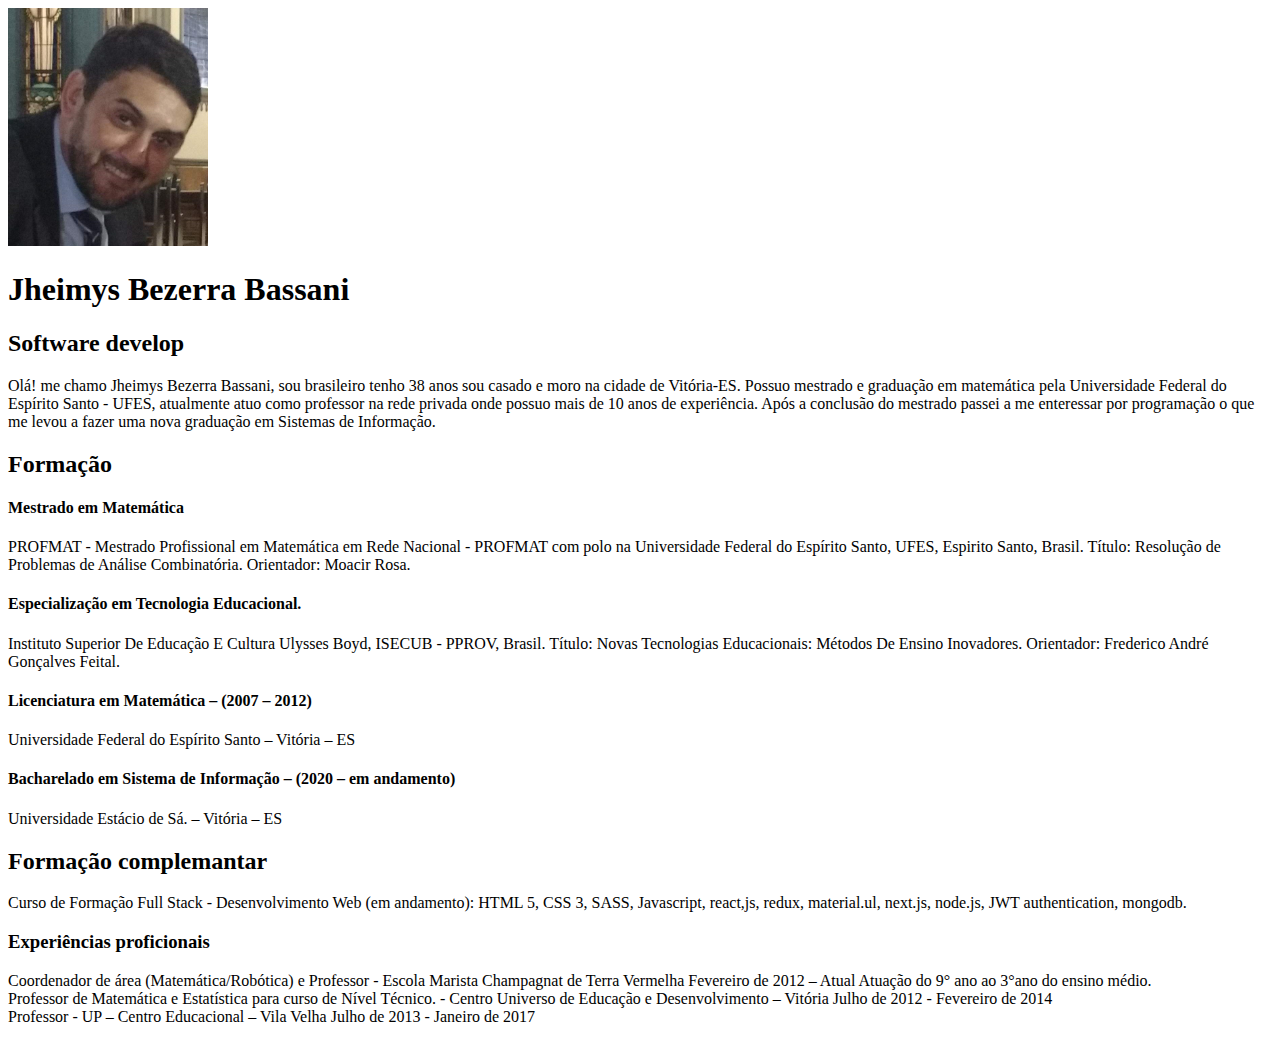
==== index.html @ 249bb4ee "Adicionando estrutura de html" ====
<!DOCTYPE html>
<html lang="en">
<head>
    <meta charset="UTF-8">
    <meta http-equiv="X-UA-Compatible" content="IE=edge">
    <meta name="viewport" content="width=device-width, initial-scale=1.0">
    <title>Jheimys</title>
</head>
<body>
    <img src="img/james.jpg" alt="james" width="200px">
    <h1>Jheimys Bezerra Bassani</h1>

    <h2>Software develop</h2>

    <p>Olá! me chamo Jheimys Bezerra Bassani, sou brasileiro tenho 38 anos sou casado e moro na cidade de Vitória-ES. Possuo mestrado  e graduação em matemática pela Universidade Federal do Espírito Santo - UFES, atualmente atuo como professor na rede privada onde possuo mais de 10 anos de experiência. Após a conclusão do mestrado passei a me enteressar por programação o que me levou a fazer  uma nova graduação em Sistemas de Informação. </p>

    <h2>Formação</h2>

    <p>
        <h4>Mestrado em Matemática</h4>
        PROFMAT - Mestrado Profissional em Matemática em Rede Nacional - PROFMAT com polo na Universidade Federal do Espírito Santo, UFES, Espirito Santo, Brasil. 
        Título: Resolução de Problemas de Análise Combinatória.
        Orientador: Moacir Rosa.

        <br>

        <h4>Especialização em Tecnologia Educacional.</h4>
        Instituto Superior De Educação E Cultura Ulysses Boyd, ISECUB - PPROV, Brasil. 
        Título: Novas Tecnologias Educacionais: Métodos De Ensino Inovadores. 
        Orientador: Frederico André Gonçalves Feital.

        <br>

        <h4>Licenciatura em Matemática – (2007 – 2012)</h4>
        Universidade Federal do Espírito Santo – Vitória – ES

        <br>

        <h4>Bacharelado em Sistema de Informação – (2020 – em andamento)</h4>
        Universidade Estácio de Sá. – Vitória – ES

    </p>

    <h2>Formação complemantar</h2>
    <p>Curso de Formação Full Stack - Desenvolvimento Web (em andamento): HTML 5, CSS 3, SASS, Javascript, react,js,  redux, material.ul, next.js, node.js, JWT authentication, mongodb.</p>

    <h3>Experiências proficionais</h3>
    <p>
        Coordenador de área (Matemática/Robótica) e Professor - Escola Marista Champagnat de Terra Vermelha
        Fevereiro de 2012 – Atual
        Atuação do 9° ano ao 3°ano do ensino médio.  
         
        <br>

        Professor de Matemática e Estatística para curso de Nível Técnico. - Centro Universo de Educação e Desenvolvimento – Vitória
        Julho de 2012 - Fevereiro de 2014

        <br>

        Professor - UP – Centro Educacional – Vila Velha
        Julho de 2013 - Janeiro de 2017
    </p>




</body>
</html>
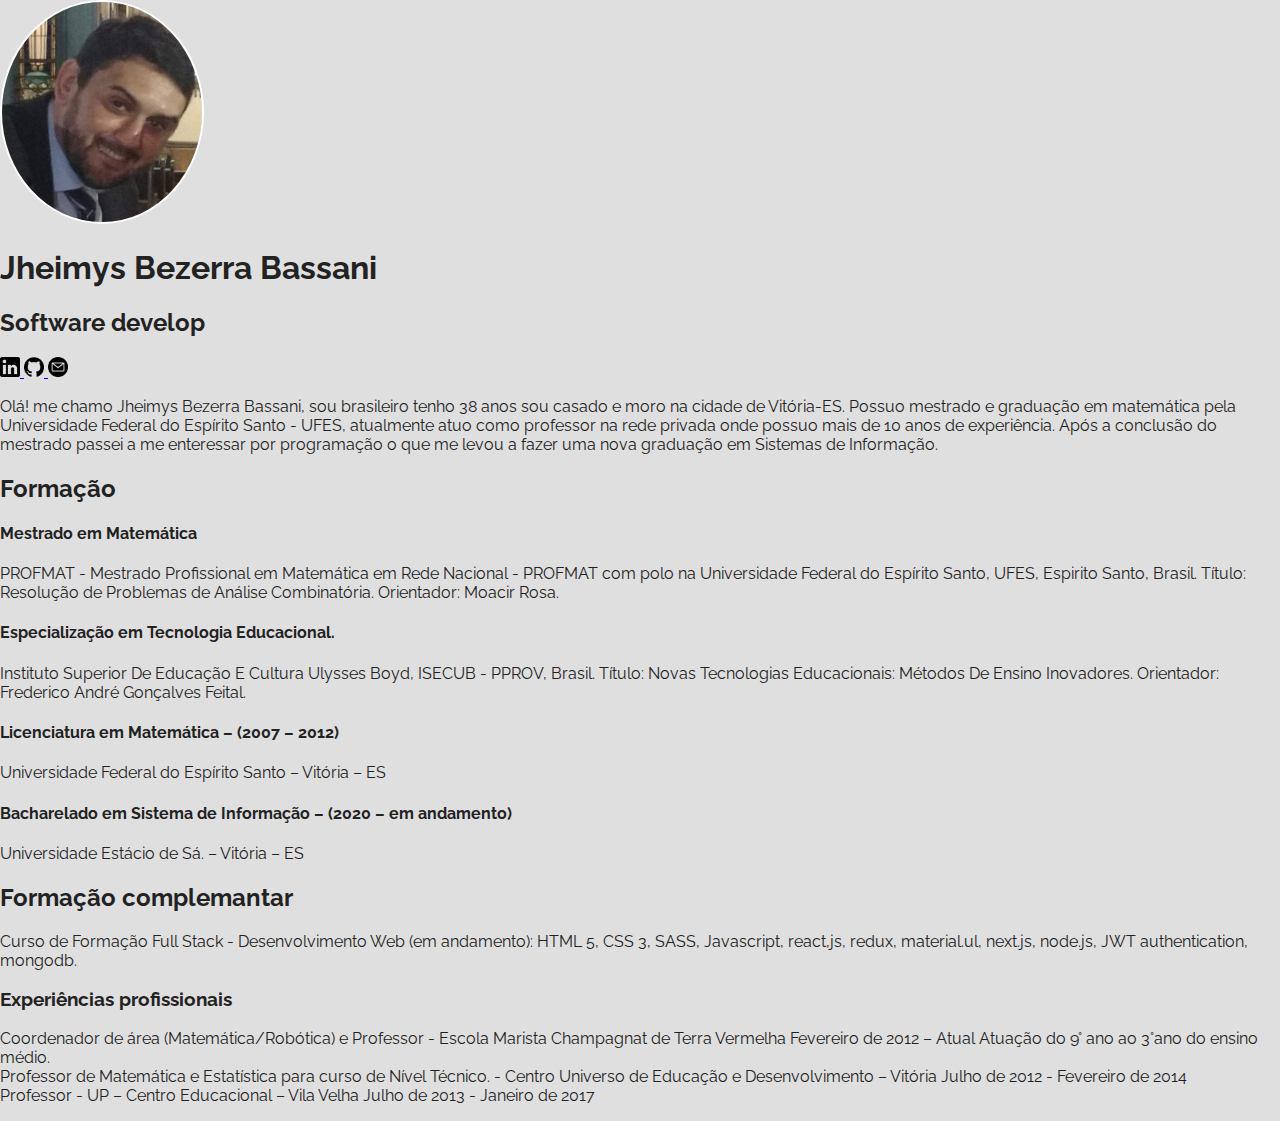
==== commit 0f1d7619: "Adicionando estrutura de css" ====
--- a/index.html
+++ b/index.html
@@ -5,12 +5,30 @@
     <meta http-equiv="X-UA-Compatible" content="IE=edge">
     <meta name="viewport" content="width=device-width, initial-scale=1.0">
     <title>Jheimys</title>
+
+    <link rel="preconnect" href="https://fonts.googleapis.com">
+    <link rel="preconnect" href="https://fonts.gstatic.com" crossorigin>
+    <link href="https://fonts.googleapis.com/css2?family=PT+Sans+Narrow:wght@700&family=Raleway:wght@400;500&display=swap" rel="stylesheet">
+
+    <link rel="stylesheet" href="style.css">
 </head>
 <body>
-    <img src="img/james.jpg" alt="james" width="200px">
+    <img src="img/james.jpg" alt="james" width="200px" class="main-photo" >
     <h1>Jheimys Bezerra Bassani</h1>
 
     <h2>Software develop</h2>
+
+    <a href="https://www.linkedin.com/in/jheimys/" target="blank" >
+        <img src="img/logo-linkedin.png" alt="likedin" class="social-link">
+    </a>
+
+    <a href="https://github.com/Jheimys" target="blank" >
+        <img src="img/logo-github.png" alt="github" class="social-link">
+    </a>
+
+    <a href="contato.html">
+        <img src="img/o-email.png" alt="email" class="social-link">
+    </a>
 
     <p>Olá! me chamo Jheimys Bezerra Bassani, sou brasileiro tenho 38 anos sou casado e moro na cidade de Vitória-ES. Possuo mestrado  e graduação em matemática pela Universidade Federal do Espírito Santo - UFES, atualmente atuo como professor na rede privada onde possuo mais de 10 anos de experiência. Após a conclusão do mestrado passei a me enteressar por programação o que me levou a fazer  uma nova graduação em Sistemas de Informação. </p>
 
@@ -44,7 +62,7 @@
     <h2>Formação complemantar</h2>
     <p>Curso de Formação Full Stack - Desenvolvimento Web (em andamento): HTML 5, CSS 3, SASS, Javascript, react,js,  redux, material.ul, next.js, node.js, JWT authentication, mongodb.</p>
 
-    <h3>Experiências proficionais</h3>
+    <h3>Experiências profissionais</h3>
     <p>
         Coordenador de área (Matemática/Robótica) e Professor - Escola Marista Champagnat de Terra Vermelha
         Fevereiro de 2012 – Atual
--- a/style.css
+++ b/style.css
@@ -0,0 +1,17 @@
+body{
+    background-color: #dfdfdf;
+    font-family: 'Raleway', sans-serif;
+    color:#222222;
+    margin: 0;
+}
+
+.main-photo{
+    width: 200px;
+    border: 2px solid #FFFFFF;
+    border-radius: 50%;
+    height: 220px;
+}
+
+.social-link{
+    width: 20px;
+}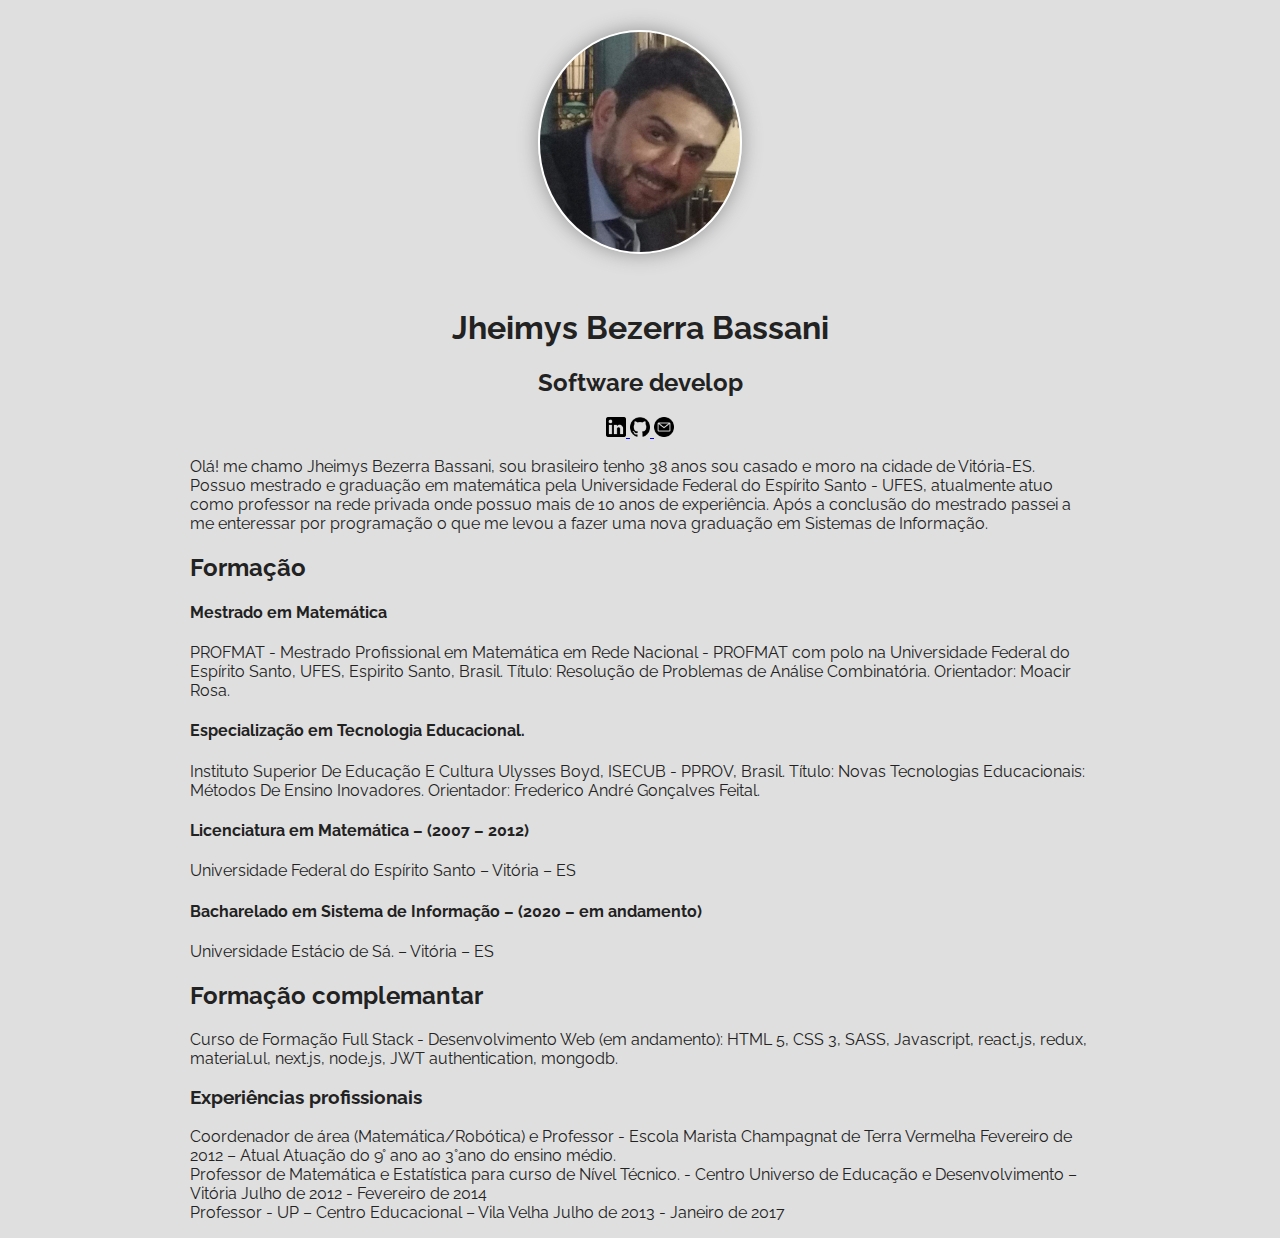
==== commit 9bc6b977: "Atualizando a classe container" ====
--- a/index.html
+++ b/index.html
@@ -12,75 +12,77 @@
 
     <link rel="stylesheet" href="style.css">
 </head>
+
 <body>
-    <img src="img/james.jpg" alt="james" width="200px" class="main-photo" >
-    <h1>Jheimys Bezerra Bassani</h1>
+    <div class="container">
 
-    <h2>Software develop</h2>
+        <div class="profile">
+            <img src="img/james.jpg" alt="james" width="200px" class="main-photo" >
+            <h1>Jheimys Bezerra Bassani</h1>
 
-    <a href="https://www.linkedin.com/in/jheimys/" target="blank" >
-        <img src="img/logo-linkedin.png" alt="likedin" class="social-link">
-    </a>
+            <h2>Software develop</h2>
 
-    <a href="https://github.com/Jheimys" target="blank" >
-        <img src="img/logo-github.png" alt="github" class="social-link">
-    </a>
+            <a href="https://www.linkedin.com/in/jheimys/" target="blank" >
+                <img src="img/logo-linkedin.png" alt="likedin" class="social-link">
+            </a>
 
-    <a href="contato.html">
-        <img src="img/o-email.png" alt="email" class="social-link">
-    </a>
+            <a href="https://github.com/Jheimys" target="blank" >
+                <img src="img/logo-github.png" alt="github" class="social-link">
+            </a>
 
-    <p>Olá! me chamo Jheimys Bezerra Bassani, sou brasileiro tenho 38 anos sou casado e moro na cidade de Vitória-ES. Possuo mestrado  e graduação em matemática pela Universidade Federal do Espírito Santo - UFES, atualmente atuo como professor na rede privada onde possuo mais de 10 anos de experiência. Após a conclusão do mestrado passei a me enteressar por programação o que me levou a fazer  uma nova graduação em Sistemas de Informação. </p>
+            <a href="contato.html">
+                <img src="img/o-email.png" alt="email" class="social-link">
+            </a>
+        </div>
 
-    <h2>Formação</h2>
+        <p>Olá! me chamo Jheimys Bezerra Bassani, sou brasileiro tenho 38 anos sou casado e moro na cidade de Vitória-ES. Possuo mestrado  e graduação em matemática pela Universidade Federal do Espírito Santo - UFES, atualmente atuo como professor na rede privada onde possuo mais de 10 anos de experiência. Após a conclusão do mestrado passei a me enteressar por programação o que me levou a fazer  uma nova graduação em Sistemas de Informação. </p>
 
-    <p>
-        <h4>Mestrado em Matemática</h4>
-        PROFMAT - Mestrado Profissional em Matemática em Rede Nacional - PROFMAT com polo na Universidade Federal do Espírito Santo, UFES, Espirito Santo, Brasil. 
-        Título: Resolução de Problemas de Análise Combinatória.
-        Orientador: Moacir Rosa.
+        <h2>Formação</h2>
 
-        <br>
+        <p>
+            <h4>Mestrado em Matemática</h4>
+            PROFMAT - Mestrado Profissional em Matemática em Rede Nacional - PROFMAT com polo na Universidade Federal do Espírito Santo, UFES, Espirito Santo, Brasil. 
+            Título: Resolução de Problemas de Análise Combinatória.
+            Orientador: Moacir Rosa.
 
-        <h4>Especialização em Tecnologia Educacional.</h4>
-        Instituto Superior De Educação E Cultura Ulysses Boyd, ISECUB - PPROV, Brasil. 
-        Título: Novas Tecnologias Educacionais: Métodos De Ensino Inovadores. 
-        Orientador: Frederico André Gonçalves Feital.
+            <br>
 
-        <br>
+            <h4>Especialização em Tecnologia Educacional.</h4>
+            Instituto Superior De Educação E Cultura Ulysses Boyd, ISECUB - PPROV, Brasil. 
+            Título: Novas Tecnologias Educacionais: Métodos De Ensino Inovadores. 
+            Orientador: Frederico André Gonçalves Feital.
 
-        <h4>Licenciatura em Matemática – (2007 – 2012)</h4>
-        Universidade Federal do Espírito Santo – Vitória – ES
+            <br>
 
-        <br>
+            <h4>Licenciatura em Matemática – (2007 – 2012)</h4>
+            Universidade Federal do Espírito Santo – Vitória – ES
 
-        <h4>Bacharelado em Sistema de Informação – (2020 – em andamento)</h4>
-        Universidade Estácio de Sá. – Vitória – ES
+            <br>
 
-    </p>
+            <h4>Bacharelado em Sistema de Informação – (2020 – em andamento)</h4>
+            Universidade Estácio de Sá. – Vitória – ES
 
-    <h2>Formação complemantar</h2>
-    <p>Curso de Formação Full Stack - Desenvolvimento Web (em andamento): HTML 5, CSS 3, SASS, Javascript, react,js,  redux, material.ul, next.js, node.js, JWT authentication, mongodb.</p>
+            </p>
+                <h2>Formação complemantar</h2>
+                <p>Curso de Formação Full Stack - Desenvolvimento Web (em andamento): HTML 5, CSS 3, SASS, Javascript, react,js,  redux, material.ul, next.js, node.js, JWT authentication, mongodb.</p>
 
-    <h3>Experiências profissionais</h3>
-    <p>
-        Coordenador de área (Matemática/Robótica) e Professor - Escola Marista Champagnat de Terra Vermelha
-        Fevereiro de 2012 – Atual
-        Atuação do 9° ano ao 3°ano do ensino médio.  
-         
-        <br>
+                <h3>Experiências profissionais</h3>
+            <p>
+                Coordenador de área (Matemática/Robótica) e Professor - Escola Marista Champagnat de Terra Vermelha
+                Fevereiro de 2012 – Atual
+                Atuação do 9° ano ao 3°ano do ensino médio.  
+                
+            <br>
 
-        Professor de Matemática e Estatística para curso de Nível Técnico. - Centro Universo de Educação e Desenvolvimento – Vitória
-        Julho de 2012 - Fevereiro de 2014
+                Professor de Matemática e Estatística para curso de Nível Técnico. - Centro Universo de Educação e Desenvolvimento – Vitória
+                Julho de 2012 - Fevereiro de 2014
 
-        <br>
+                <br>
 
-        Professor - UP – Centro Educacional – Vila Velha
-        Julho de 2013 - Janeiro de 2017
-    </p>
+                Professor - UP – Centro Educacional – Vila Velha
+                Julho de 2013 - Janeiro de 2017
+        </p>
 
-
-
-
+    </div>
 </body>
 </html>--- a/style.css
+++ b/style.css
@@ -5,11 +5,23 @@
     margin: 0;
 }
 
+.container{
+    margin: 0 auto;
+    width: 900px;
+}
+
+.profile{
+    text-align: center;
+    width: 900px;
+}
+
 .main-photo{
     width: 200px;
     border: 2px solid #FFFFFF;
     border-radius: 50%;
     height: 220px;
+    margin: 30px auto;
+    box-shadow: 0px 0px 20px #959595;
 }
 
 .social-link{
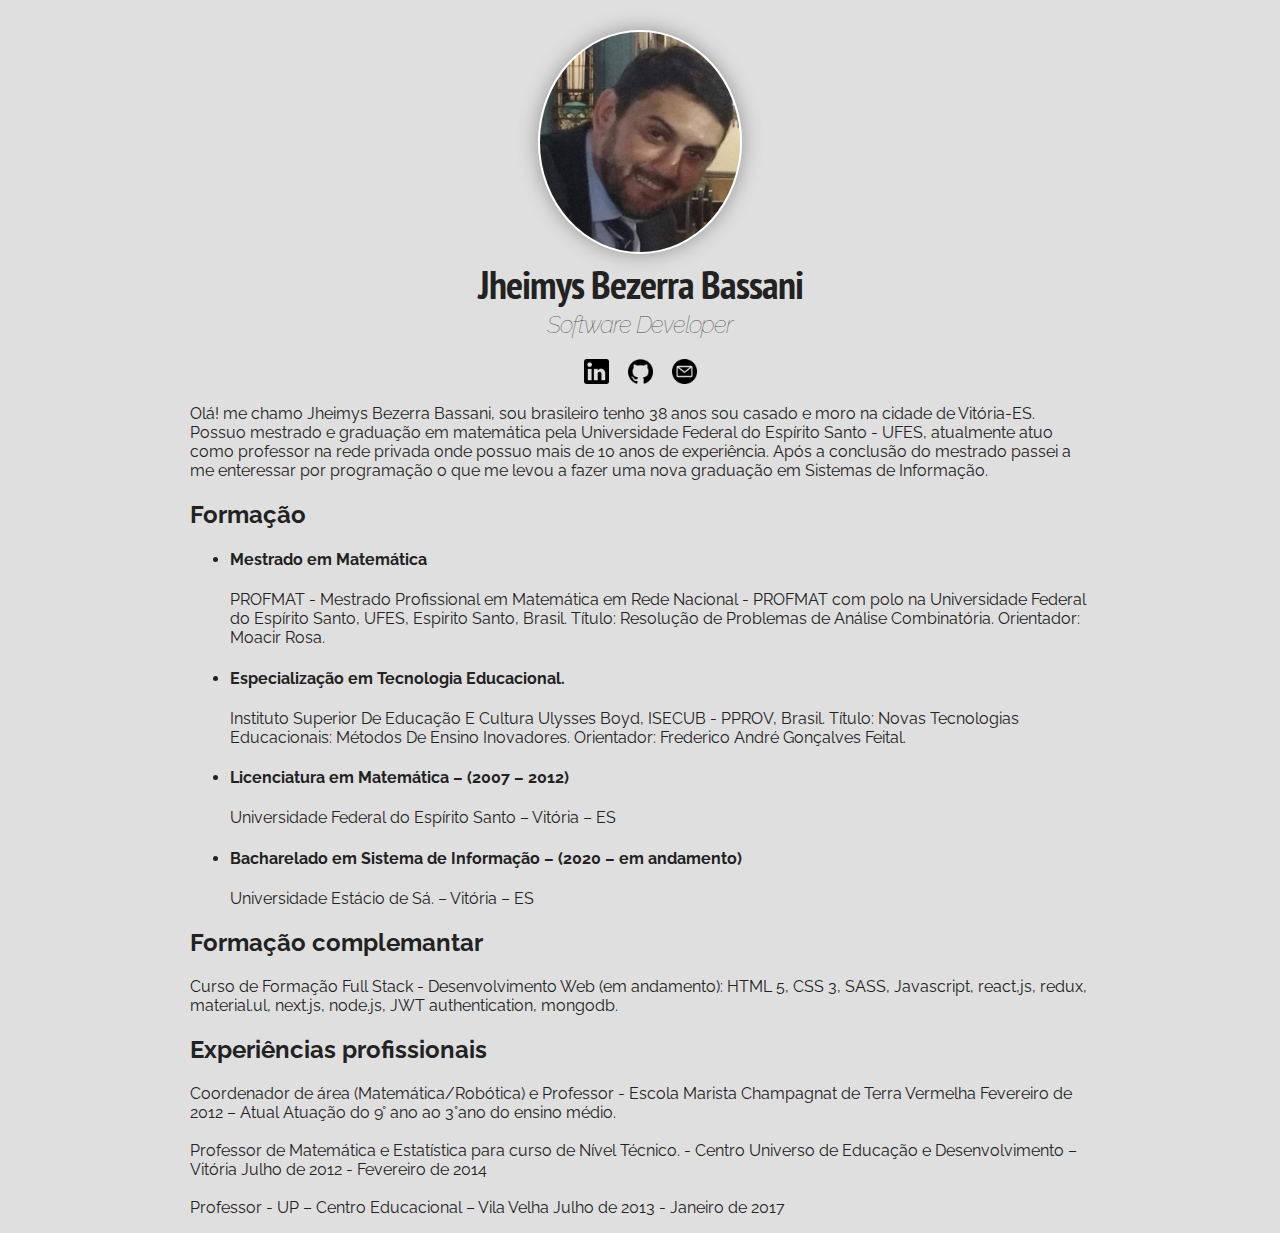
==== commit e2ca7ca1: "formatação dos titulos" ====
--- a/index.html
+++ b/index.html
@@ -20,18 +20,18 @@
             <img src="img/james.jpg" alt="james" width="200px" class="main-photo" >
             <h1>Jheimys Bezerra Bassani</h1>
 
-            <h2>Software develop</h2>
+            <h2 class="caption">Software Developer</h2>
 
-            <a href="https://www.linkedin.com/in/jheimys/" target="blank" >
-                <img src="img/logo-linkedin.png" alt="likedin" class="social-link">
+            <a href="https://www.linkedin.com/in/jheimys/" target="blank" class="social-links">
+                <img src="img/logo-linkedin.png" alt="likedin" class="social-icons">
             </a>
 
-            <a href="https://github.com/Jheimys" target="blank" >
-                <img src="img/logo-github.png" alt="github" class="social-link">
+            <a href="https://github.com/Jheimys" target="blank"  class="social-links">
+                <img src="img/logo-github.png" alt="github" class="social-icons github" >
             </a>
 
-            <a href="contato.html">
-                <img src="img/o-email.png" alt="email" class="social-link">
+            <a href="contato.html" class="social-links">
+                <img src="img/o-email.png" alt="email" class="social-icons" >
             </a>
         </div>
 
@@ -39,45 +39,63 @@
 
         <h2>Formação</h2>
 
-        <p>
-            <h4>Mestrado em Matemática</h4>
-            PROFMAT - Mestrado Profissional em Matemática em Rede Nacional - PROFMAT com polo na Universidade Federal do Espírito Santo, UFES, Espirito Santo, Brasil. 
-            Título: Resolução de Problemas de Análise Combinatória.
-            Orientador: Moacir Rosa.
+            <ul>
+                <li>
+                    <h4>Mestrado em Matemática</h4>   
+                    <p>
+                        PROFMAT - Mestrado Profissional em Matemática em Rede Nacional - PROFMAT com polo na Universidade Federal do Espírito Santo, UFES, Espirito Santo, Brasil. 
+                        Título: Resolução de Problemas de Análise Combinatória.
+                        Orientador: Moacir Rosa.
+                    </p>
+                </li>
+            </ul>
 
-            <br>
+            <ul>
+                <li>
+                    <h4>Especialização em Tecnologia Educacional.</h4>
 
-            <h4>Especialização em Tecnologia Educacional.</h4>
-            Instituto Superior De Educação E Cultura Ulysses Boyd, ISECUB - PPROV, Brasil. 
-            Título: Novas Tecnologias Educacionais: Métodos De Ensino Inovadores. 
-            Orientador: Frederico André Gonçalves Feital.
+                    <p>
+                        Instituto Superior De Educação E Cultura Ulysses Boyd, ISECUB - PPROV, Brasil. 
+                        Título: Novas Tecnologias Educacionais: Métodos De Ensino Inovadores. 
+                        Orientador: Frederico André Gonçalves Feital.
+                    </p>
+                </li>
+            </ul>
 
-            <br>
+            <ul>
+                <li>
+                    <h4>Licenciatura em Matemática – (2007 – 2012)</h4>
+                    <p>
+                        Universidade Federal do Espírito Santo – Vitória – ES
+                    </p>
+                </li>
+            </ul>
 
-            <h4>Licenciatura em Matemática – (2007 – 2012)</h4>
-            Universidade Federal do Espírito Santo – Vitória – ES
+            <ul>
+                <li>
+                    <h4>Bacharelado em Sistema de Informação – (2020 – em andamento)</h4>
+                    <p>
+                        Universidade Estácio de Sá. – Vitória – ES
+                    </p>
+                </li>
+            </ul>
 
-            <br>
 
-            <h4>Bacharelado em Sistema de Informação – (2020 – em andamento)</h4>
-            Universidade Estácio de Sá. – Vitória – ES
+        <h2>Formação complemantar</h2>
+        <p>Curso de Formação Full Stack - Desenvolvimento Web (em andamento): HTML 5, CSS 3, SASS, Javascript, react,js,  redux, material.ul, next.js, node.js, JWT authentication, mongodb.</p>
 
-            </p>
-                <h2>Formação complemantar</h2>
-                <p>Curso de Formação Full Stack - Desenvolvimento Web (em andamento): HTML 5, CSS 3, SASS, Javascript, react,js,  redux, material.ul, next.js, node.js, JWT authentication, mongodb.</p>
-
-                <h3>Experiências profissionais</h3>
+        <h2>Experiências profissionais</h2>
             <p>
                 Coordenador de área (Matemática/Robótica) e Professor - Escola Marista Champagnat de Terra Vermelha
                 Fevereiro de 2012 – Atual
                 Atuação do 9° ano ao 3°ano do ensino médio.  
                 
-            <br>
+                <br> <br>
 
                 Professor de Matemática e Estatística para curso de Nível Técnico. - Centro Universo de Educação e Desenvolvimento – Vitória
                 Julho de 2012 - Fevereiro de 2014
 
-                <br>
+                <br> <br>
 
                 Professor - UP – Centro Educacional – Vila Velha
                 Julho de 2013 - Janeiro de 2017
--- a/style.css
+++ b/style.css
@@ -22,8 +22,38 @@
     height: 220px;
     margin: 30px auto;
     box-shadow: 0px 0px 20px #959595;
+    margin: 30px 30px 0px 30px;
 }
 
-.social-link{
-    width: 20px;
-}+
+h1{
+    font-family: 'PT Sans Narrow', sans-serif;
+    font-size: 40px;
+    letter-spacing: -1px;
+    margin-top: 0;
+    margin-bottom: 0;
+}
+
+
+
+.caption{
+   margin-top: 0;
+   font-weight: 100;
+   font-style: italic;
+   letter-spacing: -1px;
+   color: rgb(73,73,73);
+}
+
+.social-links{
+    text-decoration: none;
+}
+
+.social-icons{
+    width: 25px;
+}
+
+.github{
+    margin: 0 15px;
+}
+
+
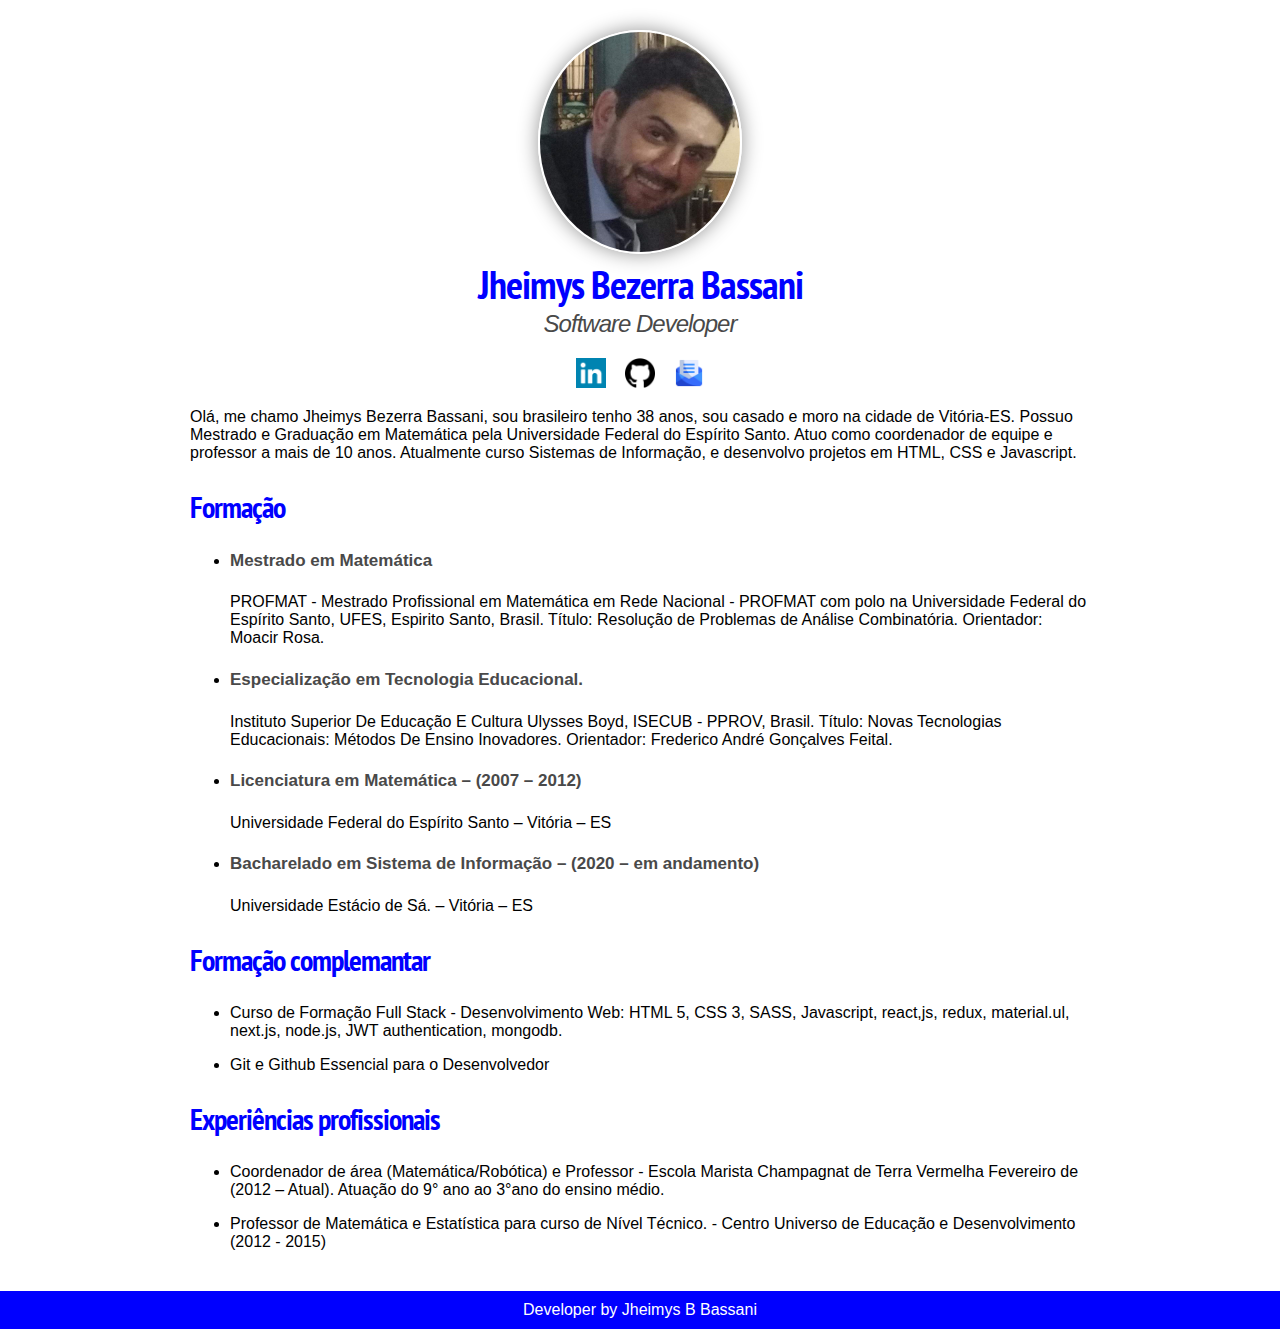
==== commit ed35d7c7: "Finalizando o curriculo" ====
--- a/index.html
+++ b/index.html
@@ -23,7 +23,7 @@
             <h2 class="caption">Software Developer</h2>
 
             <a href="https://www.linkedin.com/in/jheimys/" target="blank" class="social-links">
-                <img src="img/logo-linkedin.png" alt="likedin" class="social-icons">
+                <img src="img/linkedin.png" alt="likedin" class="social-icons">
             </a>
 
             <a href="https://github.com/Jheimys" target="blank"  class="social-links">
@@ -31,13 +31,13 @@
             </a>
 
             <a href="contato.html" class="social-links">
-                <img src="img/o-email.png" alt="email" class="social-icons" >
+                <img src="img/e-mail.png" alt="email" class="social-icons" >
             </a>
         </div>
 
-        <p>Olá! me chamo Jheimys Bezerra Bassani, sou brasileiro tenho 38 anos sou casado e moro na cidade de Vitória-ES. Possuo mestrado  e graduação em matemática pela Universidade Federal do Espírito Santo - UFES, atualmente atuo como professor na rede privada onde possuo mais de 10 anos de experiência. Após a conclusão do mestrado passei a me enteressar por programação o que me levou a fazer  uma nova graduação em Sistemas de Informação. </p>
+        <p>Olá, me chamo Jheimys Bezerra Bassani, sou brasileiro tenho 38 anos, sou casado e moro na cidade de Vitória-ES. Possuo Mestrado e Graduação em Matemática pela Universidade Federal do Espírito Santo. Atuo como coordenador de equipe e professor a mais de 10 anos. Atualmente curso Sistemas de Informação, e desenvolvo projetos em HTML, CSS e Javascript. </p>
 
-        <h2>Formação</h2>
+        <h2 class="topicosh2">Formação</h2>
 
             <ul>
                 <li>
@@ -81,26 +81,39 @@
             </ul>
 
 
-        <h2>Formação complemantar</h2>
-        <p>Curso de Formação Full Stack - Desenvolvimento Web (em andamento): HTML 5, CSS 3, SASS, Javascript, react,js,  redux, material.ul, next.js, node.js, JWT authentication, mongodb.</p>
+        <h2 class="topicosh2">Formação complemantar</h2>
 
-        <h2>Experiências profissionais</h2>
-            <p>
-                Coordenador de área (Matemática/Robótica) e Professor - Escola Marista Champagnat de Terra Vermelha
-                Fevereiro de 2012 – Atual
-                Atuação do 9° ano ao 3°ano do ensino médio.  
-                
-                <br> <br>
+            <ul>
+                <li>
+                    <p>Curso de Formação Full Stack - Desenvolvimento Web: HTML 5, CSS 3, SASS, Javascript, react,js,  redux, material.ul, next.js, node.js, JWT authentication, mongodb.</p>
+                </li>
+            </ul>
 
-                Professor de Matemática e Estatística para curso de Nível Técnico. - Centro Universo de Educação e Desenvolvimento – Vitória
-                Julho de 2012 - Fevereiro de 2014
+            <ul>
+                <li>
+                    Git e Github Essencial para o Desenvolvedor
+                </li>
+            </ul>
 
-                <br> <br>
+        <h2 class="topicosh2">Experiências profissionais</h2>
 
-                Professor - UP – Centro Educacional – Vila Velha
-                Julho de 2013 - Janeiro de 2017
-        </p>
+            <ul>
+                <li>
+                    Coordenador de área (Matemática/Robótica) e Professor - Escola Marista Champagnat de Terra Vermelha
+                    Fevereiro de (2012 – Atual). Atuação do 9° ano ao 3°ano do ensino médio.  
+                </li>
+            </ul>
 
+            <ul>
+                <li>
+                    Professor de Matemática e Estatística para curso de Nível Técnico. - Centro Universo de Educação e Desenvolvimento 
+                    (2012 - 2015)
+                </li>
+            </ul>
+    </div>
+
+    <div>
+        <footer class="footer">  Developer by Jheimys B Bassani </footer>
     </div>
 </body>
 </html>--- a/style.css
+++ b/style.css
@@ -1,7 +1,7 @@
 body{
-    background-color: #dfdfdf;
-    font-family: 'Raleway', sans-serif;
-    color:#222222;
+    background-color: #ffffff;
+    font-family: 'Arial,Raleway', sans-serif;
+    color:black;
     margin: 0;
 }
 
@@ -32,16 +32,27 @@
     letter-spacing: -1px;
     margin-top: 0;
     margin-bottom: 0;
+    color: blue;
 }
 
+.topicosh2{
+    font-family: 'PT Sans Narrow', sans-serif;
+    font-size: 30px;
+    letter-spacing: -1px;
+    color: blue;
+}
 
+h4{
+    color: rgb(73,73,73);
+    font-size: 17px;  
+}
 
 .caption{
    margin-top: 0;
    font-weight: 100;
    font-style: italic;
    letter-spacing: -1px;
-   color: rgb(73,73,73);
+   color: rgb(73, 73, 73);
 }
 
 .social-links{
@@ -49,11 +60,19 @@
 }
 
 .social-icons{
-    width: 25px;
+    width: 30px;
 }
 
 .github{
     margin: 0 15px;
 }
 
+.footer{
+    background-color: blue;
+    color: white;
+    text-align: center;
+    margin-top: 40px;
+    padding: 10px 0;
+}
 
+
